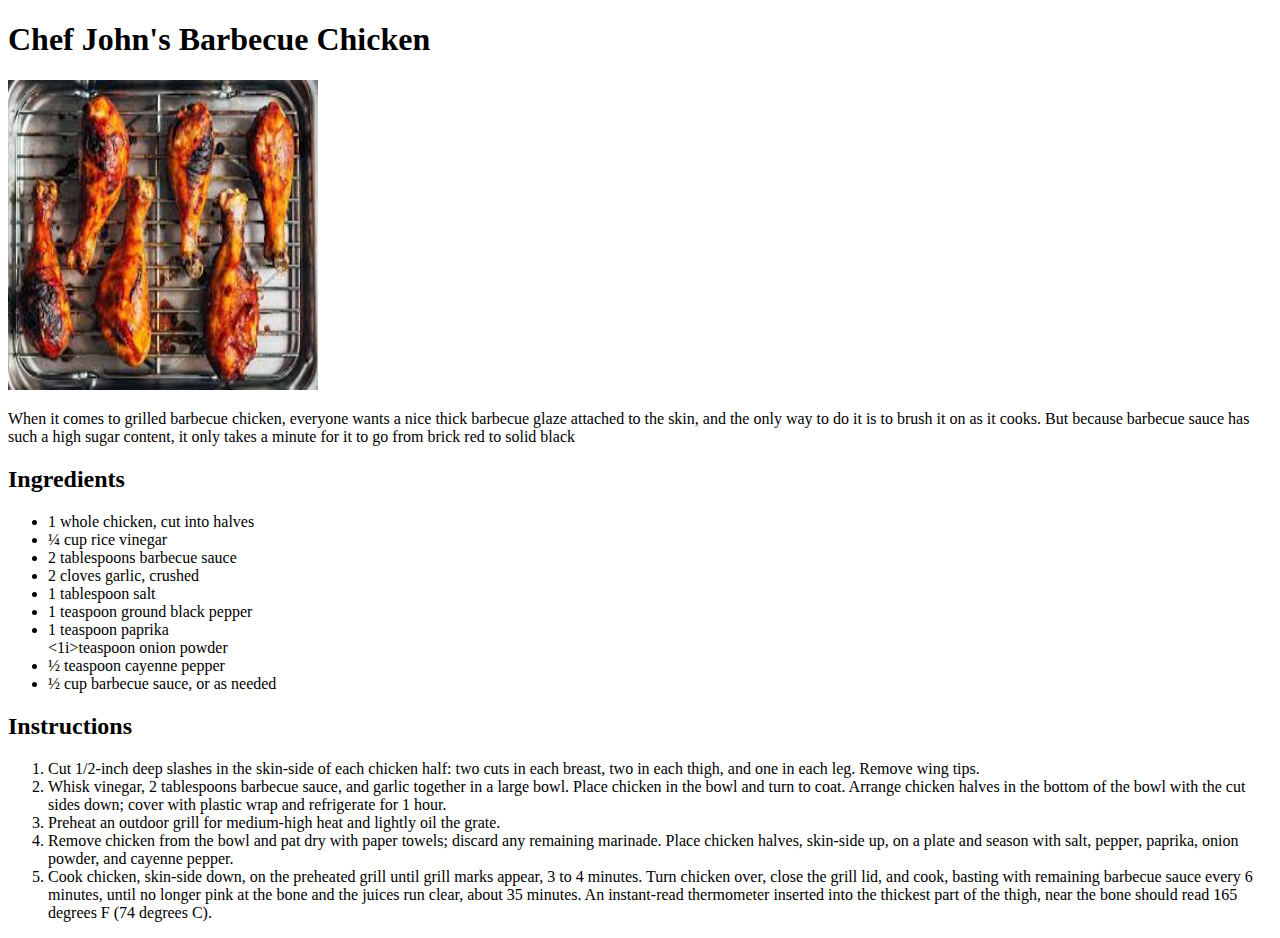
==== recipes/barbecue-chicken.html @ 136018c3 "Fixed bolding on lasagna recipes page, added BBQ chicken image and and created BBQ chicken recipe pa" ====
<!DOCTYPE html>
<html lang="en">
<head>
    <meta charset="UTF-8">
    <meta name="viewport" content="width=device-width, initial-scale=1.0">
    <title>Chef John's Barbecue Chicken Recipe</title>
</head>
<body>
    <h1>Chef John's Barbecue Chicken</h1>
    <img src="../images/barbeque-chicken.jpeg" alt="Stunning Barbecue Chicken" height="310" width="310">

    <p>When it comes to grilled barbecue chicken, everyone wants a nice thick barbecue glaze attached to the skin, and the only way to do it is to brush it on as it cooks. 
        But because barbecue sauce has such a high sugar content, 
        it only takes a minute for it to go from brick red to solid black
    </p>

    <h2>Ingredients</h2>

    <ul>
        <li>1 whole chicken, cut into halves</li>
        <li>¼ cup rice vinegar</li>
        <li>2 tablespoons barbecue sauce</li>
        <li>2 cloves garlic, crushed</li>
        <li>1 tablespoon salt</li>
        <li>1 teaspoon ground black pepper</li>
        <li>1 teaspoon paprika</li>
        <1i>teaspoon onion powder</1i> 
        <li>½ teaspoon cayenne pepper</li>
        <li>½ cup barbecue sauce, or as needed</li>
    </ul>

    <h2>Instructions</h2>

    <ol>
        <li>
            Cut 1/2-inch deep slashes in the skin-side of each chicken half: two cuts in each breast, 
            two in each thigh, and one in each leg. Remove wing tips.
        </li>
        <li>
            Whisk vinegar, 2 tablespoons barbecue sauce, and garlic together in a large bowl. Place chicken in the bowl and turn to coat. 
            Arrange chicken halves in the bottom of the bowl with the cut sides down; cover with plastic wrap and refrigerate for 1 hour.
        </li>
        <li>
            Preheat an outdoor grill for medium-high heat and lightly oil the grate.
        </li>
        <li>
            Remove chicken from the bowl and pat dry with paper towels; discard any remaining marinade. Place chicken halves, 
            skin-side up, on a plate and season with salt, pepper, paprika, onion powder, and cayenne pepper.
        </li>
        <li>
            Cook chicken, skin-side down, on the preheated grill until grill marks appear, 3 to 4 minutes. 
            Turn chicken over, close the grill lid, and cook, basting with remaining barbecue sauce every 6 minutes, 
            until no longer pink at the bone and the juices run clear, about 35 minutes. 
            An instant-read thermometer inserted into the thickest part of the thigh, near the bone should read 165 degrees F (74 degrees C).
        </li>
    </ol>   

    
</body>
</html>
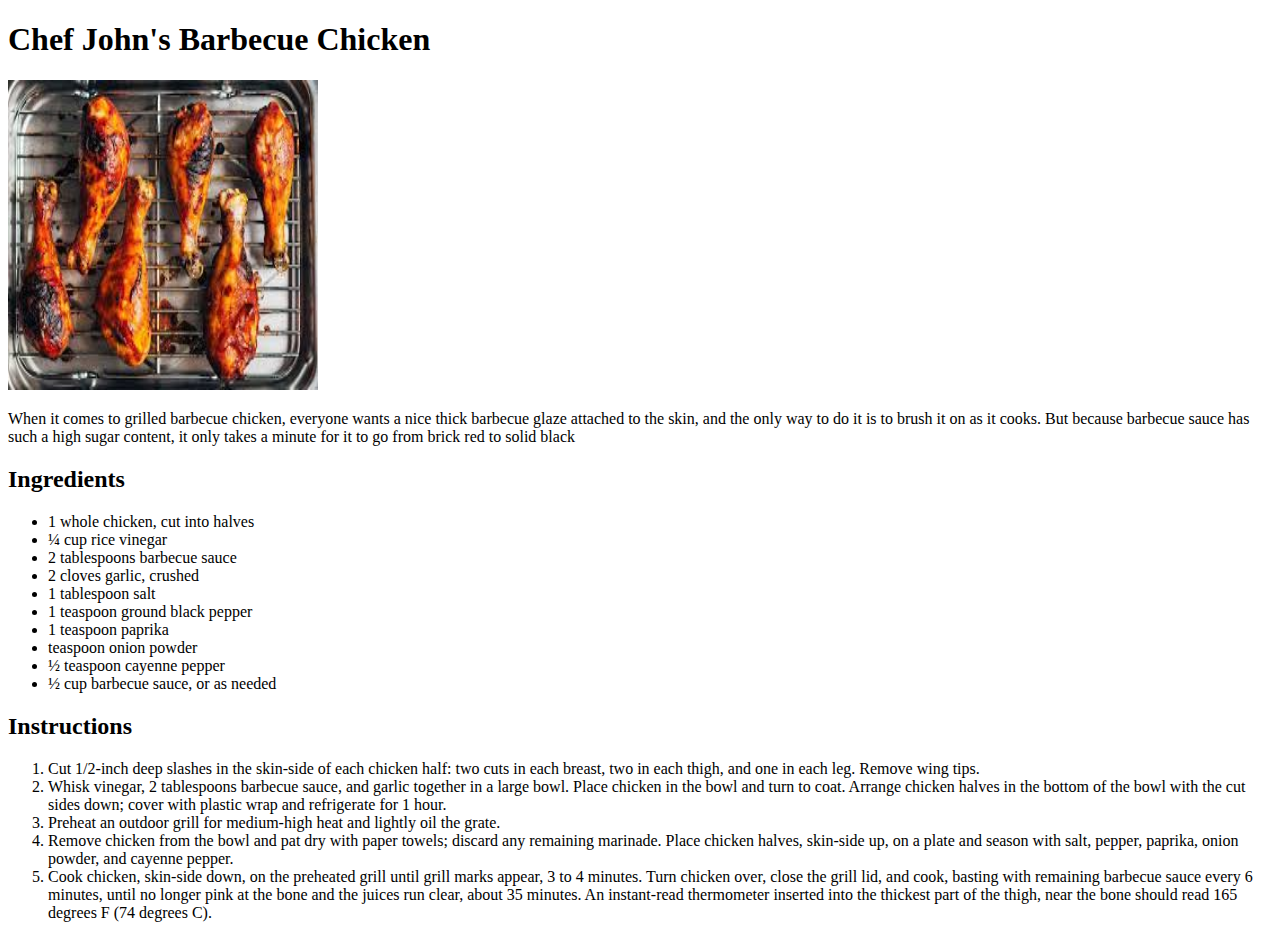
==== commit 02125918: "added victorian sponge recipe and image, edited links on index page. Fixed list tage on sponge cake " ====
--- a/recipes/barbecue-chicken.html
+++ b/recipes/barbecue-chicken.html
@@ -24,7 +24,7 @@
         <li>1 tablespoon salt</li>
         <li>1 teaspoon ground black pepper</li>
         <li>1 teaspoon paprika</li>
-        <1i>teaspoon onion powder</1i> 
+        <li>teaspoon onion powder</li>
         <li>½ teaspoon cayenne pepper</li>
         <li>½ cup barbecue sauce, or as needed</li>
     </ul>
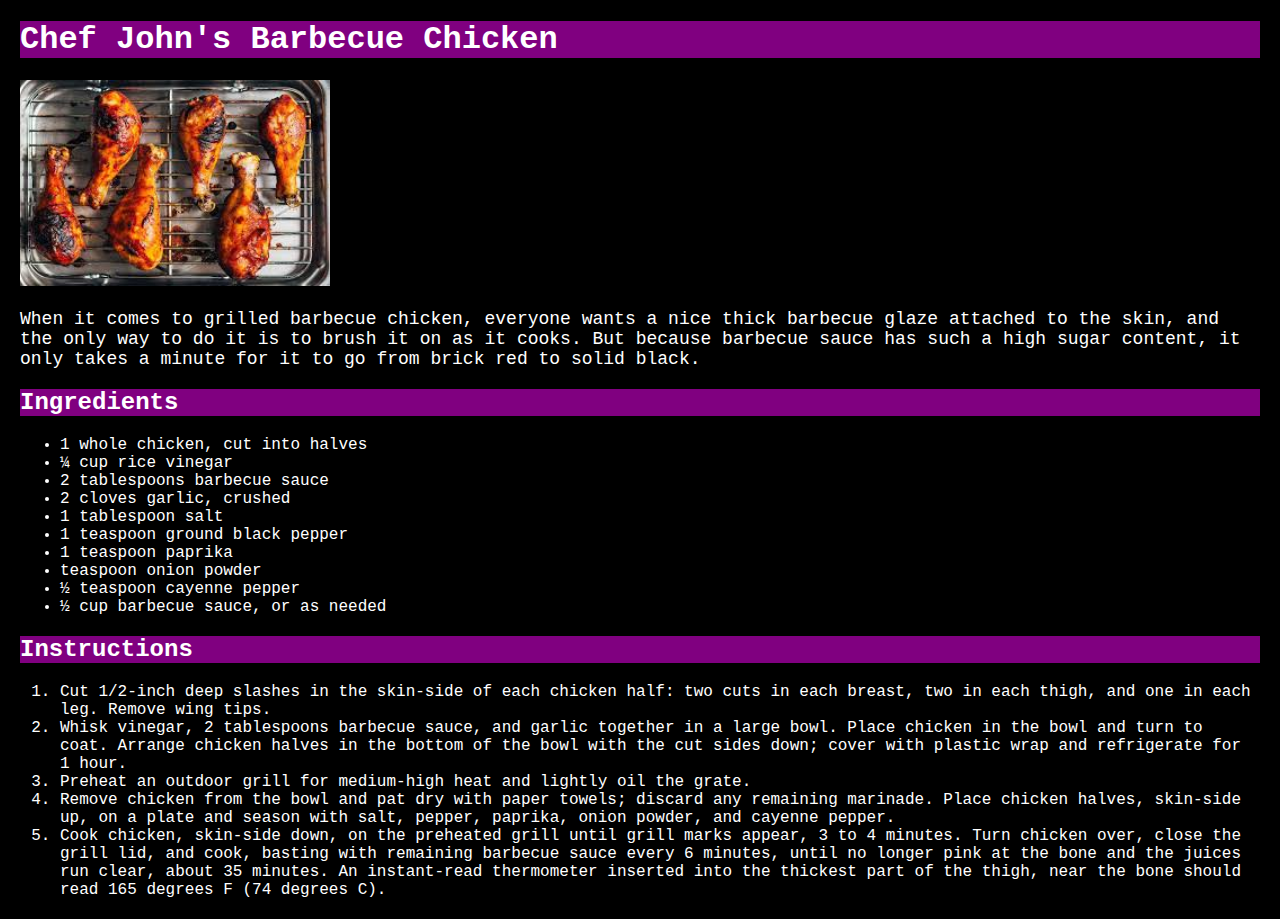
==== commit 1b9182cd: "added some css styling" ====
--- a/recipes/barbecue-chicken.html
+++ b/recipes/barbecue-chicken.html
@@ -3,18 +3,19 @@
 <head>
     <meta charset="UTF-8">
     <meta name="viewport" content="width=device-width, initial-scale=1.0">
+    <link rel="stylesheet" href="../css/style.css">
     <title>Chef John's Barbecue Chicken Recipe</title>
 </head>
 <body>
-    <h1>Chef John's Barbecue Chicken</h1>
-    <img src="../images/barbeque-chicken.jpeg" alt="Stunning Barbecue Chicken" height="310" width="310">
+    <h1 class="title">Chef John's Barbecue Chicken</h1>
+    <img src="../images/barbeque-chicken.jpeg" alt="Stunning Barbecue Chicken">
 
-    <p>When it comes to grilled barbecue chicken, everyone wants a nice thick barbecue glaze attached to the skin, and the only way to do it is to brush it on as it cooks. 
+    <p class="description">When it comes to grilled barbecue chicken, everyone wants a nice thick barbecue glaze attached to the skin, and the only way to do it is to brush it on as it cooks. 
         But because barbecue sauce has such a high sugar content, 
-        it only takes a minute for it to go from brick red to solid black
+        it only takes a minute for it to go from brick red to solid black.
     </p>
 
-    <h2>Ingredients</h2>
+    <h2 class="title">Ingredients</h2>
 
     <ul>
         <li>1 whole chicken, cut into halves</li>
@@ -29,7 +30,7 @@
         <li>½ cup barbecue sauce, or as needed</li>
     </ul>
 
-    <h2>Instructions</h2>
+    <h2 class="title">Instructions</h2>
 
     <ol>
         <li>
--- a/css/style.css
+++ b/css/style.css
@@ -0,0 +1,20 @@
+.description{
+    font-size: 18px;
+}
+
+body{
+    background-color: black;
+    color: white;
+    font-family: 'Courier New', Courier, sans-serif;
+    margin: 20px;
+    
+}
+
+.title{
+    background-color: purple;
+}
+
+img{
+    height: auto;
+    width: 310px;
+}